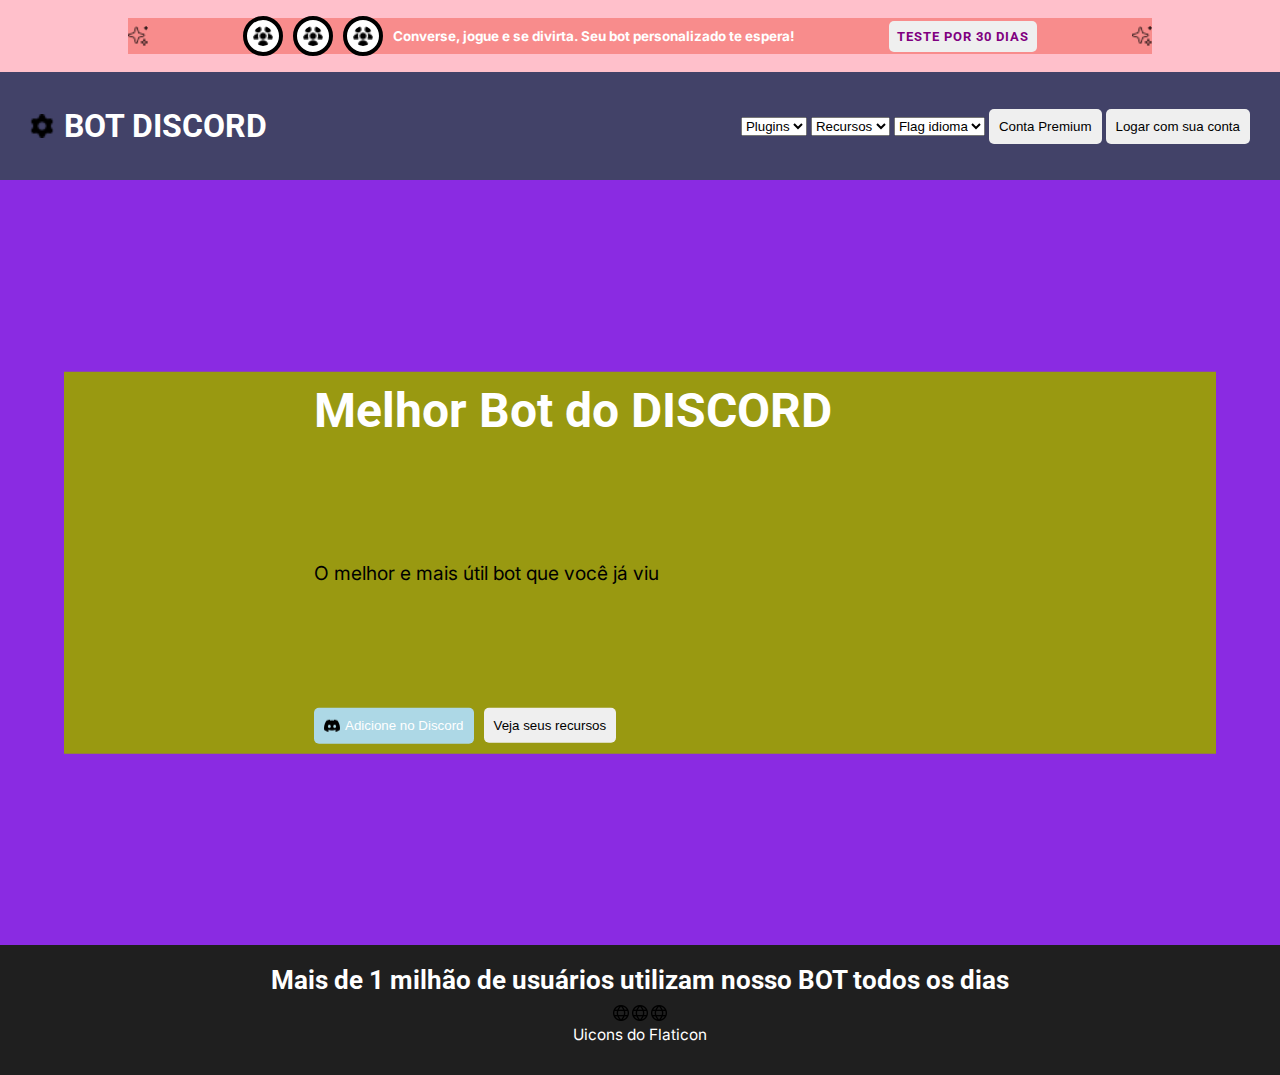
==== 02-LandingPageBot/index.html @ c41d9221 "mudança imagens" ====
<!DOCTYPE html>
<html lang="pt-br">
<head>
    <meta charset="UTF-8">
    <meta name="viewport" content="width=device-width, initial-scale=1.0">
    <link rel="stylesheet" href="./src/css/reset.css">
    <link rel="stylesheet" href="./src/css/style.css">
    <link rel="shortcut icon" href="./src/imagens/config.png" type="image/x-icon">
    <title>Discord Bot</title> <!--Site simples de um bot do discord-->
</head>
<body>
    <div id="container-ad">
        <div id="itens">
            <img src="./src/imagens/brilho.png" alt="brilho">
                <div id="user">
                    <img src="./src/imagens/usertemp.png" alt="user1">
                    <img src="./src/imagens/usertemp.png" alt="user2">
                    <img src="./src/imagens/usertemp.png" alt="user3">
                    <p>Converse, jogue e se divirta. Seu bot personalizado te espera!</p>
                </div>
            <button>Teste por 30 dias</button>
            <img src="./src/imagens/brilho.png" alt="brilho">
        </div>
    </div>
    <header id="navigation">
            <div id="bot-info">
                <img src="./src/imagens/config.png" alt="icon-bot">
                <h1>BOT DISCORD</h1>
            </div>

            <nav>
                <select name="splugins" id="plugins">
                    <option value="">Plugins</option>
                </select>
                <select name="srecursos" id="recursos">
                    <option value="">Recursos</option>
                </select>
                <select name="sidioma" id="idioma">
                    <option value="">Flag idioma</option>
                </select>
                <button>Conta Premium</button>
                <button>Logar com sua conta</button>
            </nav>
    </header>

    <section id="container-dados">
        <div id="dados">
            <div id="conteudo-dados">
                <h1>Melhor Bot do DISCORD</h1>
                <p>O melhor e mais útil bot que você já viu</p>
                    <div id="container-btn">
                        <a href="#">
                            <button id="btn-discord" class="btn-dados"><img src="./src/imagens/discord.png" alt="logo"> Adicione no Discord</button>
                        </a>
                        <a href="#">
                            <button class="btn-dados">Veja seus recursos</button>
                        </a>
                    </div>
            </div>
        </div>
    </section>

    <footer>
        <div id="footer-item">
            <h2>Mais de 1 milhão de usuários utilizam nosso <a href="#">BOT</a> todos os dias</h2>
            <div id="container-imagens">
                <img src="./src/imagens/patrontemp.png" alt="patron1"> 
                <img src="./src/imagens/patrontemp.png" alt="patron2"> 
                <img src="./src/imagens/patrontemp.png" alt="patron3">
            </div>
            <p>Uicons do <a href="https://www.flaticon.com/uicons">Flaticon</a></p>
        </div>
    </footer>
</body>
</html>
---- 02-LandingPageBot/src/css/style.css ----
@import url('https://fonts.googleapis.com/css2?family=Inter:wght@100..900&family=Roboto:ital,wght@0,100;0,300;0,400;0,500;0,700;0,900;1,100;1,300;1,400;1,500;1,700;1,900&display=swap');

:root {
    --fonte-titulo: "Roboto", Arial, sans-serif;
    --fonte-padrao: "Inter", Verdana, sans-serif;
}

body, html {
    height: 100%;

}

h1, h2 {
    font-family: var(--fonte-titulo);
    color: white;
}

p {
    font-family: var(--fonte-padrao);
    font-size: 1.2em;
}

button {
    border: none;
    padding: 10px;
    border-radius: 5px;
}

div#container-ad {
    height: 8%;
    background-color: pink;
    display: flex;
    align-items: center;
}

div#itens {
    background-color: rgb(248, 140, 140);
    width: 80%;
    height: 50%;
    margin: auto;
    display: flex;
    justify-content: space-between;
    align-items: center;
    gap: 10px;

    font-size: 0.7em;
}

div#itens button {
    font-family: var(--fonte-titulo);
    font-weight: bold;
    color: purple;
    text-transform: uppercase;
    letter-spacing: 1px;
    padding: 8px;
}

div#itens img {
    height: 20px;
}

div#user {
    display: flex;
    align-items: center;
    gap: 10px;
    color: white;
    font-weight: bold;

}

div#user img{
    background-color: white;
    padding: 6px;
    border-radius: 50%;
    border: 4px solid black;
}

header#navigation {
    background-color: rgb(66, 66, 104);
    height: 12%;
    padding: 0 30px;

    display: flex;
    justify-content: space-between;
    align-items: center;
}

div#bot-info {
    display: flex;
    align-items: center;
    gap: 10px;
}

div#bot-info img {
    height: 24px;
    width: 24px;
}

section#container-dados {
    background-color: blueviolet;
    height: 85%;
    width: 100%;
    position: relative;
}

div#dados {
    display: flex;
    background-color: rgb(153, 153, 17);
    text-align: left;

    height: 50%;
    width: 90%;
    position: absolute;
    top: 50%;
    left: 50%;

    transform: translate(-50%, -50%);
}

div#conteudo-dados {
    display: flex;
    flex-direction: column;
    justify-content: space-between;
    padding: 10px;
    padding-left: 250px;
}

div#conteudo-dados h1{
    font-size: 3em;
    font-weight: 700;
}

div#container-btn {
    display: flex;
    gap: 10px;
}

button#btn-discord {
    background-color: lightblue;
    color: white;
    gap: 5px;
}

button.btn-dados {
    border: none;
    display: flex;
    padding: 10px;
}

footer {
    height: 130px;
    background-color: rgb(31, 31, 31);
    color: white;
}

div#footer-item {
    width: 80%;
    padding: 10px;
    margin: auto;
    text-align: center;
    font-size: 0.8em;
}

div#footer-item  h2{
    margin: 10px 0;
    font-size: 2em;
}
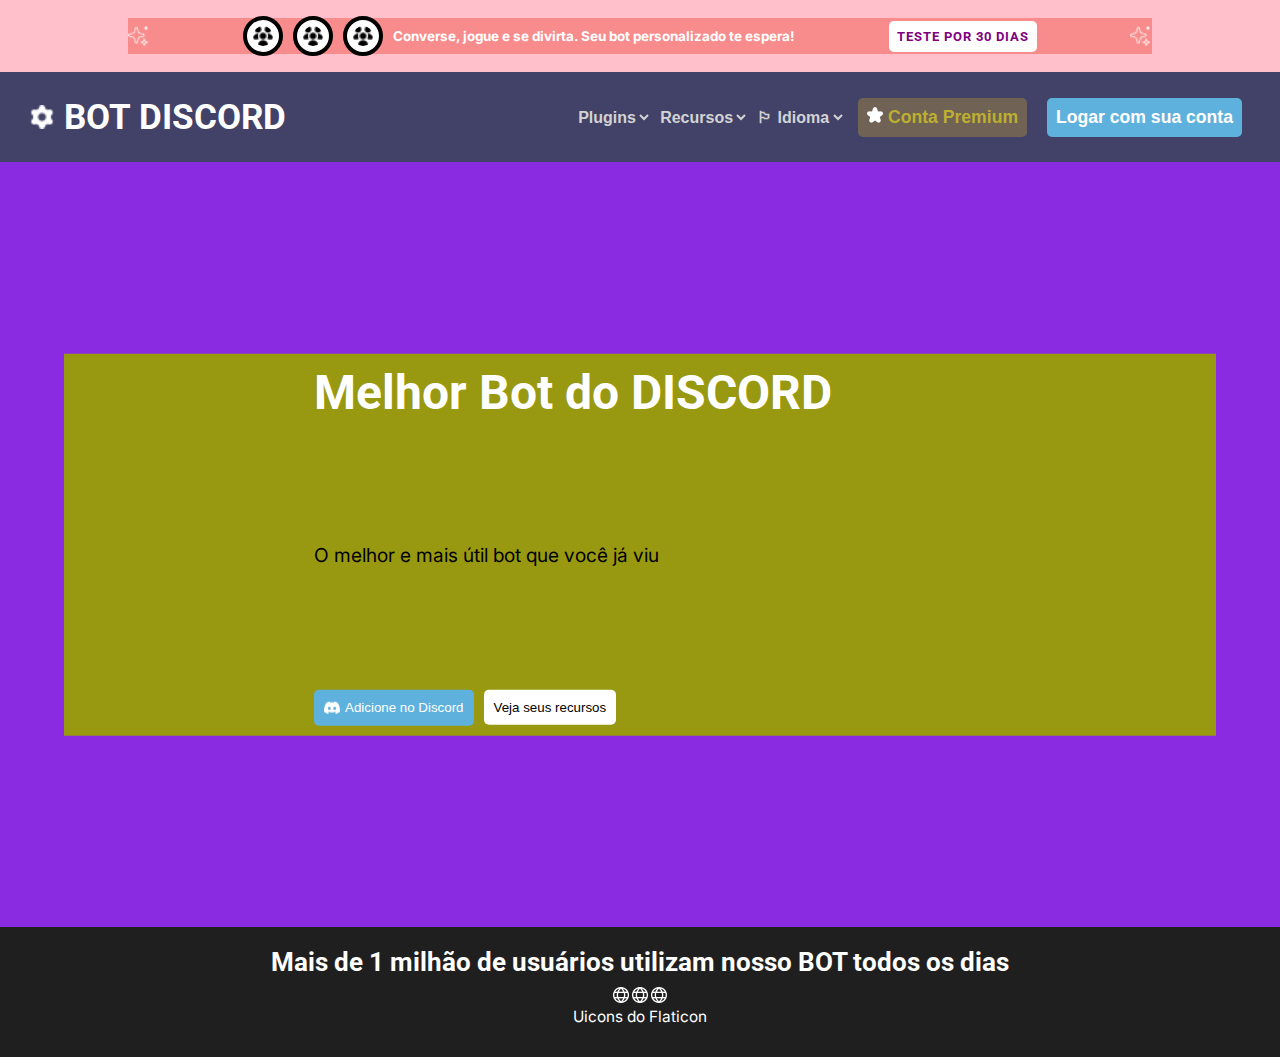
==== commit 21d34193: "config botões" ====
--- a/02-LandingPageBot/index.html
+++ b/02-LandingPageBot/index.html
@@ -11,7 +11,7 @@
 <body>
     <div id="container-ad">
         <div id="itens">
-            <img src="./src/imagens/brilho.png" alt="brilho">
+            <img class="brilho" src="./src/imagens/brilho.png" alt="brilho">
                 <div id="user">
                     <img src="./src/imagens/usertemp.png" alt="user1">
                     <img src="./src/imagens/usertemp.png" alt="user2">
@@ -19,12 +19,12 @@
                     <p>Converse, jogue e se divirta. Seu bot personalizado te espera!</p>
                 </div>
             <button>Teste por 30 dias</button>
-            <img src="./src/imagens/brilho.png" alt="brilho">
+            <img class="brilho" src="./src/imagens/brilho.png" alt="brilho">
         </div>
     </div>
     <header id="navigation">
             <div id="bot-info">
-                <img src="./src/imagens/config.png" alt="icon-bot">
+                <img class="brilho" src="./src/imagens/config.png" alt="icon-bot">
                 <h1>BOT DISCORD</h1>
             </div>
 
@@ -36,10 +36,10 @@
                     <option value="">Recursos</option>
                 </select>
                 <select name="sidioma" id="idioma">
-                    <option value="">Flag idioma</option>
+                    <option value="">&#x1F3F3; Idioma</option>
                 </select>
-                <button>Conta Premium</button>
-                <button>Logar com sua conta</button>
+                    <button id="premium"><img class="brilho" src="./src/imagens/premium.png" alt="logo de premium"> Conta Premium</button>
+                    <button id="discord">Logar com sua conta</button>
             </nav>
     </header>
 
@@ -64,9 +64,9 @@
         <div id="footer-item">
             <h2>Mais de 1 milhão de usuários utilizam nosso <a href="#">BOT</a> todos os dias</h2>
             <div id="container-imagens">
-                <img src="./src/imagens/patrontemp.png" alt="patron1"> 
-                <img src="./src/imagens/patrontemp.png" alt="patron2"> 
-                <img src="./src/imagens/patrontemp.png" alt="patron3">
+                <img class="brilho" src="./src/imagens/patrontemp.png" alt="patron1"> 
+                <img class="brilho" src="./src/imagens/patrontemp.png" alt="patron2"> 
+                <img class="brilho" src="./src/imagens/patrontemp.png" alt="patron3">
             </div>
             <p>Uicons do <a href="https://www.flaticon.com/uicons">Flaticon</a></p>
         </div>
--- a/02-LandingPageBot/src/css/style.css
+++ b/02-LandingPageBot/src/css/style.css
@@ -23,6 +23,7 @@
 button {
     border: none;
     padding: 10px;
+    background-color: white;
     border-radius: 5px;
 }
 
@@ -50,6 +51,7 @@
     font-family: var(--fonte-titulo);
     font-weight: bold;
     color: purple;
+    background-color: white;
     text-transform: uppercase;
     letter-spacing: 1px;
     padding: 8px;
@@ -57,6 +59,7 @@
 
 div#itens img {
     height: 20px;
+    padding-right: 2px;
 }
 
 div#user {
@@ -76,13 +79,47 @@
 }
 
 header#navigation {
+    font-family: var(--fonte-padrao);
     background-color: rgb(66, 66, 104);
-    height: 12%;
+    height: 10%;
     padding: 0 30px;
 
     display: flex;
     justify-content: space-between;
     align-items: center;
+}
+
+img.brilho {
+    filter: invert(100);
+}
+
+header#navigation > nav select {
+    font-weight: bold;
+    font-size: 1em;
+    background-color: rgba(240, 248, 255, 0);
+    color: lightgray;
+    border: none;
+}
+
+header#navigation > nav button {
+    font-weight: bold;
+    font-size: 1.1em;
+    padding: 9px;
+    margin: 0 8px;
+}
+
+button#premium {
+    color: rgb(189, 175, 48);
+    background-color: rgba(231, 179, 35, 0.281);
+}
+
+button#discord {
+    background-color: #5FB1DD;
+    color: white;
+}
+
+button#discord:hover {
+    background-color: #0076FF;
 }
 
 div#bot-info {
@@ -94,6 +131,10 @@
 div#bot-info img {
     height: 24px;
     width: 24px;
+}
+
+div#bot-info h1 {
+    font-size: 2.2em;
 }
 
 section#container-dados {
@@ -136,9 +177,17 @@
 }
 
 button#btn-discord {
-    background-color: lightblue;
+    background-color: #5FB1DD;
     color: white;
     gap: 5px;
+}
+
+button#btn-discord img {
+    filter: invert(100);
+}
+
+button#btn-discord:hover {
+    background-color: #0076FF;
 }
 
 button.btn-dados {
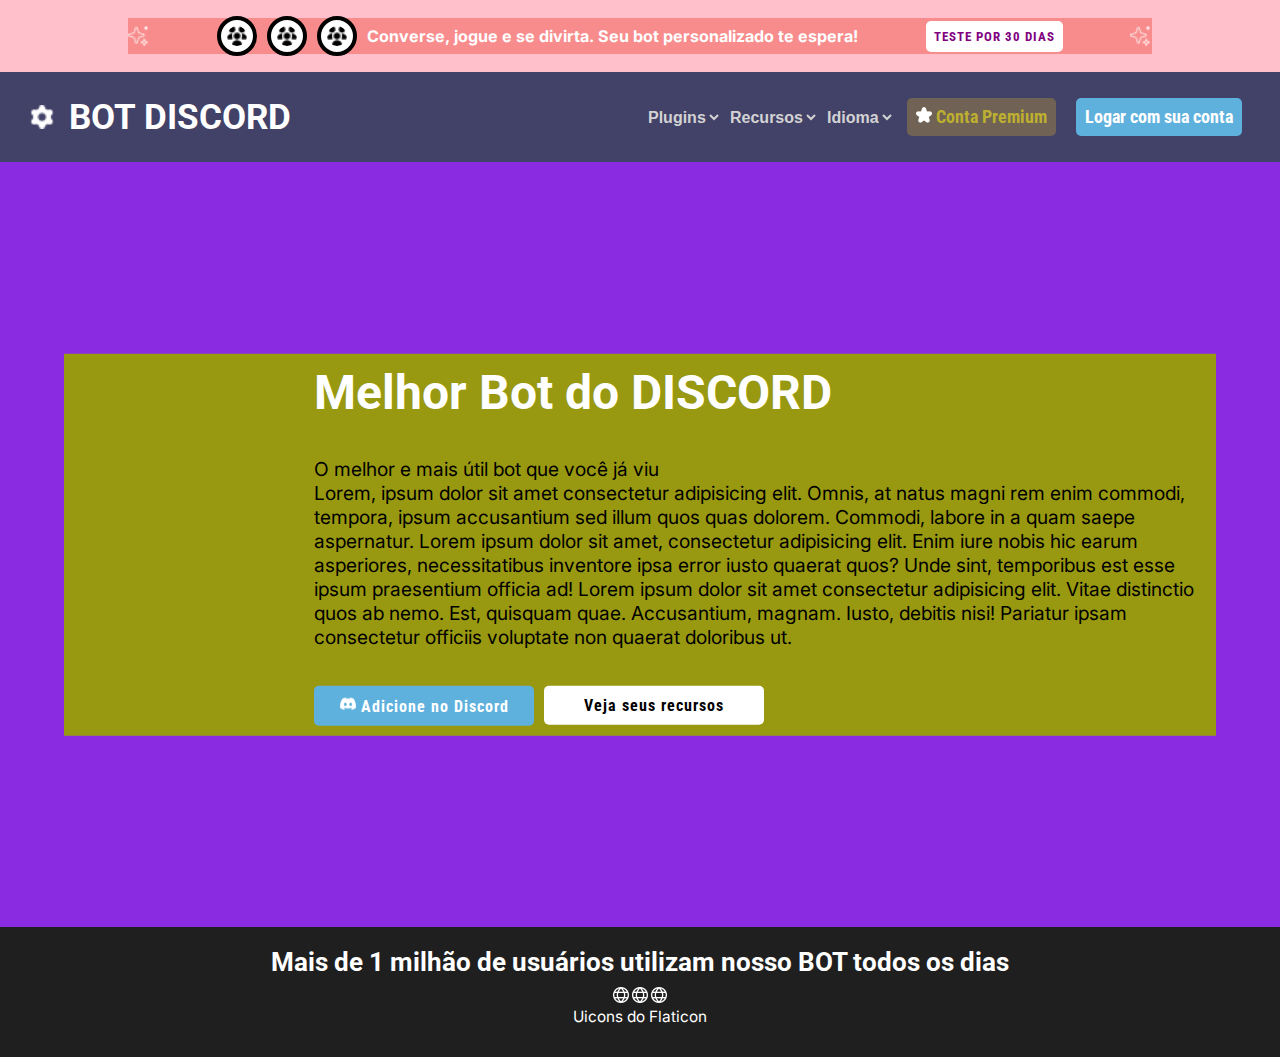
==== commit b0d716e8: "Documentação de estilo do projeto 2" ====
--- a/02-LandingPageBot/index.html
+++ b/02-LandingPageBot/index.html
@@ -36,7 +36,7 @@
                     <option value="">Recursos</option>
                 </select>
                 <select name="sidioma" id="idioma">
-                    <option value="">&#x1F3F3; Idioma</option>
+                    <option value="">Idioma</option>
                 </select>
                     <button id="premium"><img class="brilho" src="./src/imagens/premium.png" alt="logo de premium"> Conta Premium</button>
                     <button id="discord">Logar com sua conta</button>
@@ -47,13 +47,17 @@
         <div id="dados">
             <div id="conteudo-dados">
                 <h1>Melhor Bot do DISCORD</h1>
-                <p>O melhor e mais útil bot que você já viu</p>
+                <p>O melhor e mais útil bot que você já viu <br>
+                    Lorem, ipsum dolor sit amet consectetur adipisicing elit. Omnis, at natus magni rem enim commodi, tempora, ipsum accusantium sed illum quos quas dolorem. Commodi, labore in a quam saepe aspernatur.
+                    Lorem ipsum dolor sit amet, consectetur adipisicing elit. Enim iure nobis hic earum asperiores, necessitatibus inventore ipsa error iusto quaerat quos? Unde sint, temporibus est esse ipsum praesentium officia ad!
+                    Lorem ipsum dolor sit amet consectetur adipisicing elit. Vitae distinctio quos ab nemo. Est, quisquam quae. Accusantium, magnam. Iusto, debitis nisi! Pariatur ipsam consectetur officiis voluptate non quaerat doloribus ut.
+                </p>
                     <div id="container-btn">
                         <a href="#">
-                            <button id="btn-discord" class="btn-dados"><img src="./src/imagens/discord.png" alt="logo"> Adicione no Discord</button>
+                            <button id="btn-discord"><img class="brilho" src="./src/imagens/discord.png" alt="logo"> Adicione no Discord</button>
                         </a>
                         <a href="#">
-                            <button class="btn-dados">Veja seus recursos</button>
+                            <button>Veja seus recursos</button>
                         </a>
                     </div>
             </div>
--- a/02-LandingPageBot/src/css/style.css
+++ b/02-LandingPageBot/src/css/style.css
@@ -1,32 +1,48 @@
+/* INÍCIO DAS IMPORTAÇÕES DE FONTE */
 @import url('https://fonts.googleapis.com/css2?family=Inter:wght@100..900&family=Roboto:ital,wght@0,100;0,300;0,400;0,500;0,700;0,900;1,100;1,300;1,400;1,500;1,700;1,900&display=swap');
-
+@import url('https://fonts.googleapis.com/css2?family=Roboto+Condensed:ital,wght@0,100..900;1,100..900&display=swap');
+/* FIM DAS IMPORTAÇÕES DE FONTE */
+
+/* Configurações de Raiz */
 :root {
-    --fonte-titulo: "Roboto", Arial, sans-serif;
+    --fonte-esp: "Roboto", sans-serif;
+    --fonte-btn: "Roboto Condensed", sans-serif;
     --fonte-padrao: "Inter", Verdana, sans-serif;
 }
 
+/* Configurações de corpo e html */
 body, html {
     height: 100%;
-
-}
-
+}
+
+/* Configurações Básicas de H1 E H2 */
 h1, h2 {
-    font-family: var(--fonte-titulo);
-    color: white;
-}
-
+    font-family: var(--fonte-esp);
+    color: white;
+}
+
+/* Configurações de parágrafo */
 p {
     font-family: var(--fonte-padrao);
     font-size: 1.2em;
 }
 
+/* Configurações gerais de botão */
 button {
+    font-family: var(--fonte-btn);
+    font-weight: bold;
     border: none;
-    padding: 10px;
     background-color: white;
     border-radius: 5px;
 }
 
+/* Configurações de pseudo-classe do button */
+button:hover {
+    cursor: pointer;
+}
+
+/* INÍCIO DAS CONFIGURAÇÕES DE CONTAINER-AD */
+/* Configurações da aba de AD do site */
 div#container-ad {
     height: 8%;
     background-color: pink;
@@ -34,6 +50,12 @@
     align-items: center;
 }
 
+/* Configurações de hover da área de ad */
+div#container-ad:hover {
+    cursor: pointer;
+}
+
+/* Configurações dos itens dentro do container ad */
 div#itens {
     background-color: rgb(248, 140, 140);
     width: 80%;
@@ -47,9 +69,8 @@
     font-size: 0.7em;
 }
 
+/* Configurações do botão dentro dos itens */
 div#itens button {
-    font-family: var(--fonte-titulo);
-    font-weight: bold;
     color: purple;
     background-color: white;
     text-transform: uppercase;
@@ -57,27 +78,33 @@
     padding: 8px;
 }
 
+/* Configurações de imagem de brilho e de usuário do ad */
 div#itens img {
     height: 20px;
     padding-right: 2px;
 }
 
+/* DIV que contem as imagens de usuário */
 div#user {
     display: flex;
     align-items: center;
     gap: 10px;
     color: white;
     font-weight: bold;
-
-}
-
+    font-size: 1.2em;
+}
+
+/* Configurações de imagem dos usuários */
 div#user img{
     background-color: white;
     padding: 6px;
     border-radius: 50%;
     border: 4px solid black;
 }
-
+/* FIM DAS CONFIGURAÇÕES DE AD DO SITE */
+
+/* INÍCIO DAS CONFIGURAÇÕES DA HEADER */
+/* Configuração da HEADER como um todo */
 header#navigation {
     font-family: var(--fonte-padrao);
     background-color: rgb(66, 66, 104);
@@ -89,10 +116,13 @@
     align-items: center;
 }
 
+/* CONFIGURAÇÃO das IMAGENS que necessitam da inversão de cor */
+/* Fazer MODIFICAÇÕES DE GLOW NAS IMAGENS */
 img.brilho {
     filter: invert(100);
 }
 
+/* Configurações gerais dos selects */
 header#navigation > nav select {
     font-weight: bold;
     font-size: 1em;
@@ -101,6 +131,9 @@
     border: none;
 }
 
+/* FAZER UMA CONFIGURAÇÃO DE PSEUDO-ELEMENTO DO SELECT IDIOMA */
+
+/* Configurações dos botões da header */
 header#navigation > nav button {
     font-weight: bold;
     font-size: 1.1em;
@@ -108,35 +141,43 @@
     margin: 0 8px;
 }
 
+/* Configurações do botão amarelo da header */
 button#premium {
     color: rgb(189, 175, 48);
     background-color: rgba(231, 179, 35, 0.281);
 }
 
+/* Configurações do botão azul da header */
 button#discord {
     background-color: #5FB1DD;
     color: white;
 }
 
+/* Configurações de pseudo-classe do botão azul */
 button#discord:hover {
     background-color: #0076FF;
 }
 
+/* Configurações da parte de info do BOT, img e h1 */
 div#bot-info {
     display: flex;
     align-items: center;
-    gap: 10px;
-}
-
+    gap: 15px;
+}
+
+/* Configurações da área de img */
 div#bot-info img {
     height: 24px;
     width: 24px;
 }
 
+/* Configurações de h1 */
 div#bot-info h1 {
     font-size: 2.2em;
 }
-
+/* FIM DA CONFIGURAÇÃO DA HEADER */
+
+/* INÍCIO DA CONFIGURAÇÃO DA SECTION, que posteriormente terá o img  */
 section#container-dados {
     background-color: blueviolet;
     height: 85%;
@@ -144,11 +185,13 @@
     position: relative;
 }
 
+/* Configurações do bloco de conteúdo*/
 div#dados {
     display: flex;
     background-color: rgb(153, 153, 17);
     text-align: left;
 
+    /* Configurações de centralização e dimensão */
     height: 50%;
     width: 90%;
     position: absolute;
@@ -158,6 +201,7 @@
     transform: translate(-50%, -50%);
 }
 
+/* Configurações QUE CONTEM DADOS, h1, p e div de buttons */
 div#conteudo-dados {
     display: flex;
     flex-direction: column;
@@ -166,42 +210,48 @@
     padding-left: 250px;
 }
 
+/* Configurações de h1 */
 div#conteudo-dados h1{
     font-size: 3em;
     font-weight: 700;
 }
 
+/* Configurações da área de botões */
 div#container-btn {
     display: flex;
     gap: 10px;
 }
 
+/* Configurações dos botões */
+div#container-btn button {
+    width: 220px;
+    padding: 10px;
+    font-size: 1em;
+    font-weight: bold;
+    letter-spacing: 1px;
+}
+
+/* Configurações do botão do discord */
 button#btn-discord {
     background-color: #5FB1DD;
     color: white;
     gap: 5px;
 }
 
-button#btn-discord img {
-    filter: invert(100);
-}
-
+/* Configurações da pseudo classe do botão discord */
 button#btn-discord:hover {
     background-color: #0076FF;
 }
-
-button.btn-dados {
-    border: none;
-    display: flex;
-    padding: 10px;
-}
-
+/* FIM DAS CONFIGURAÇÕES DA PARTE DE SECTON DADOS */
+
+/* INÍCIO DAS CONFIGURAÇÕES DE FOOTER */
 footer {
     height: 130px;
     background-color: rgb(31, 31, 31);
     color: white;
 }
 
+/* Configurações do conteúdo do footer */
 div#footer-item {
     width: 80%;
     padding: 10px;
@@ -210,6 +260,7 @@
     font-size: 0.8em;
 }
 
+/* Configurações do h2 do footer */
 div#footer-item  h2{
     margin: 10px 0;
     font-size: 2em;
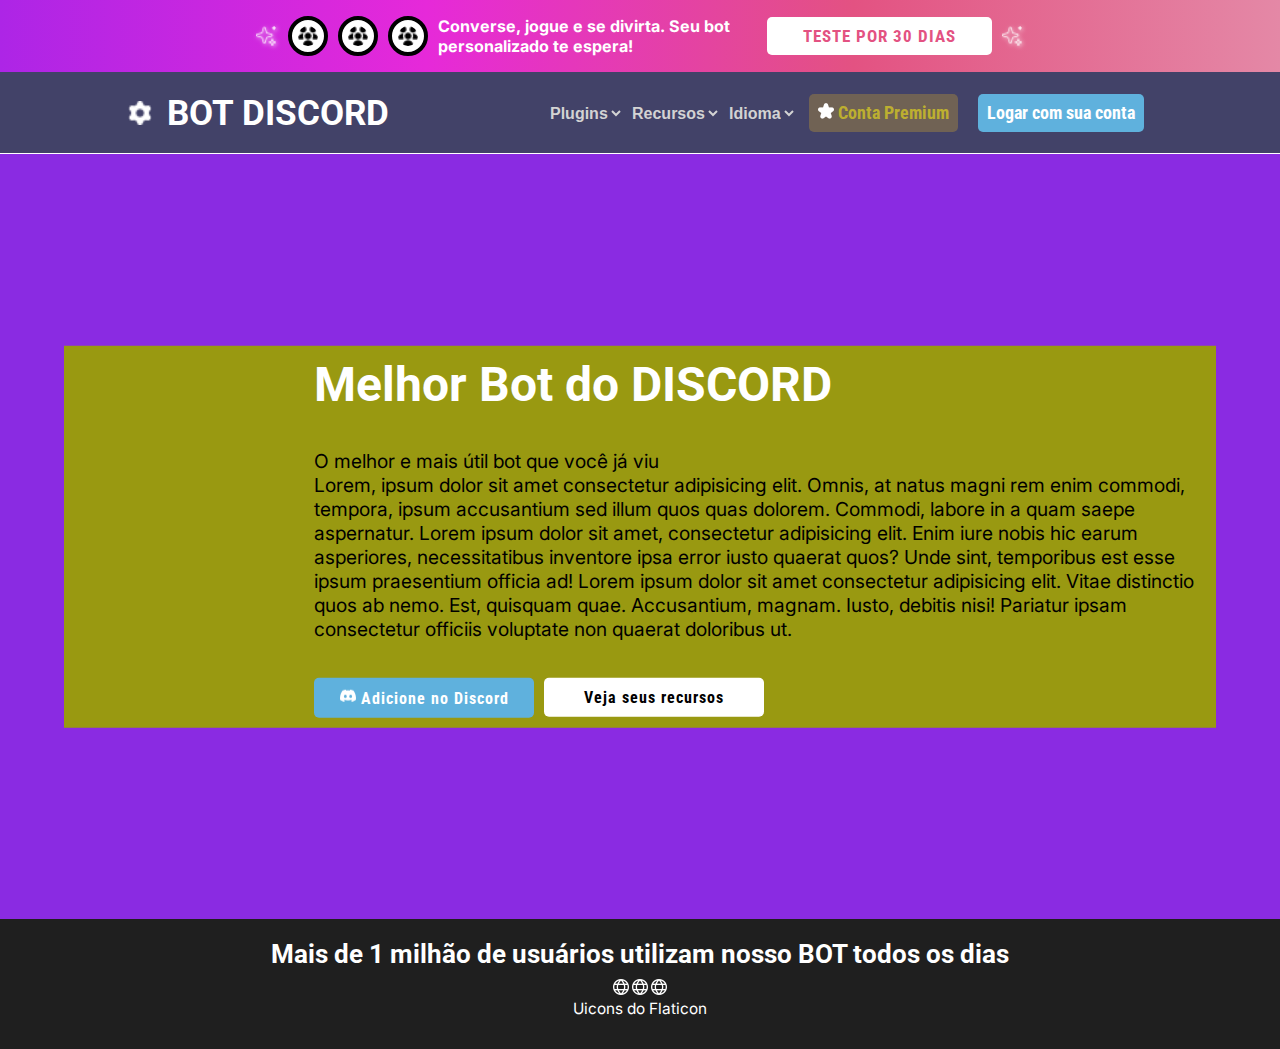
==== commit ee3a2841: "ajustes no HTML" ====
--- a/02-LandingPageBot/index.html
+++ b/02-LandingPageBot/index.html
@@ -9,38 +9,41 @@
     <title>Discord Bot</title> <!--Site simples de um bot do discord-->
 </head>
 <body>
-    <div id="container-ad">
-        <div id="itens">
-            <img class="brilho" src="./src/imagens/brilho.png" alt="brilho">
-                <div id="user">
-                    <img src="./src/imagens/usertemp.png" alt="user1">
-                    <img src="./src/imagens/usertemp.png" alt="user2">
-                    <img src="./src/imagens/usertemp.png" alt="user3">
-                    <p>Converse, jogue e se divirta. Seu bot personalizado te espera!</p>
+    <a href="https://github.com/MarcosHenriqueFr" target="_blank" rel="author">
+        <div id="container-ad">
+            <div id="itens">
+                <img class="spark" src="./src/imagens/brilho.png" alt="brilho">
+                    <div id="user">
+                        <img src="./src/imagens/usertemp.png" alt="user1">
+                        <img src="./src/imagens/usertemp.png" alt="user2">
+                        <img src="./src/imagens/usertemp.png" alt="user3">
+                        <p>Converse, jogue e se divirta. Seu bot personalizado te espera!</p>
+                    </div>
+                <button>Teste por 30 dias</button>
+                <img class="spark" src="./src/imagens/brilho.png" alt="brilho">
+            </div>
+        </div>
+    </a>
+    <header id="navigation">
+            <div id="container-header-info">
+                <div id="bot-info">
+                    <img class="brilho" src="./src/imagens/config.png" alt="icon-bot">
+                    <h1>BOT DISCORD</h1>
                 </div>
-            <button>Teste por 30 dias</button>
-            <img class="brilho" src="./src/imagens/brilho.png" alt="brilho">
-        </div>
-    </div>
-    <header id="navigation">
-            <div id="bot-info">
-                <img class="brilho" src="./src/imagens/config.png" alt="icon-bot">
-                <h1>BOT DISCORD</h1>
+                <nav>
+                    <select name="splugins" id="plugins">
+                        <option value="">Plugins</option>
+                    </select>
+                    <select name="srecursos" id="recursos">
+                        <option value="">Recursos</option>
+                    </select>
+                    <select name="sidioma" id="idioma">
+                        <option value="">Idioma</option>
+                    </select>
+                        <button id="premium"><img class="brilho" src="./src/imagens/premium.png" alt="logo de premium"> Conta Premium</button>
+                        <button id="discord">Logar com sua conta</button>
+                </nav>
             </div>
-
-            <nav>
-                <select name="splugins" id="plugins">
-                    <option value="">Plugins</option>
-                </select>
-                <select name="srecursos" id="recursos">
-                    <option value="">Recursos</option>
-                </select>
-                <select name="sidioma" id="idioma">
-                    <option value="">Idioma</option>
-                </select>
-                    <button id="premium"><img class="brilho" src="./src/imagens/premium.png" alt="logo de premium"> Conta Premium</button>
-                    <button id="discord">Logar com sua conta</button>
-            </nav>
     </header>
 
     <section id="container-dados">
--- a/02-LandingPageBot/src/css/style.css
+++ b/02-LandingPageBot/src/css/style.css
@@ -37,15 +37,21 @@
 }
 
 /* Configurações de pseudo-classe do button */
-button:hover {
+button:hover, select:hover {
     cursor: pointer;
+}
+
+/* CONFIGURAÇÃO das IMAGENS que necessitam da inversão de cor */
+/* Fazer MODIFICAÇÕES DE GLOW NAS IMAGENS */
+img.brilho {
+    filter: invert(100);
 }
 
 /* INÍCIO DAS CONFIGURAÇÕES DE CONTAINER-AD */
 /* Configurações da aba de AD do site */
 div#container-ad {
     height: 8%;
-    background-color: pink;
+    background-image: linear-gradient(to right, #AD25E6, #E629D9, #E35282, #E488A6);
     display: flex;
     align-items: center;
 }
@@ -57,8 +63,8 @@
 
 /* Configurações dos itens dentro do container ad */
 div#itens {
-    background-color: rgb(248, 140, 140);
-    width: 80%;
+    background-color: rgba(248, 140, 140, 0);
+    width: 60%;
     height: 50%;
     margin: auto;
     display: flex;
@@ -71,11 +77,19 @@
 
 /* Configurações do botão dentro dos itens */
 div#itens button {
-    color: purple;
+    width: 300px;
+    color: #E35282;
     background-color: white;
     text-transform: uppercase;
     letter-spacing: 1px;
-    padding: 8px;
+    font-size: 1.5em;
+    padding: 9px;
+}
+
+/* Configurações da imagem de brilho do AD */
+img.spark {
+    width: 20px;
+    filter: drop-shadow(1px 1px 2px #000000) invert(100);
 }
 
 /* Configurações de imagem de brilho e de usuário do ad */
@@ -108,22 +122,27 @@
 header#navigation {
     font-family: var(--fonte-padrao);
     background-color: rgb(66, 66, 104);
-    height: 10%;
+    height: 9%;
+    
+    border-width: 0px 0px 1px 0px;
+    border-style: solid;
+    border-color: white;
+}
+
+/* Configurações da área de info do header */
+div#container-header-info {
+    height: 100%;
+    width: 80%;
+    margin: auto;
+
+    display: flex;
+    align-items: center;
+    justify-content: space-between;
     padding: 0 30px;
-
-    display: flex;
-    justify-content: space-between;
-    align-items: center;
-}
-
-/* CONFIGURAÇÃO das IMAGENS que necessitam da inversão de cor */
-/* Fazer MODIFICAÇÕES DE GLOW NAS IMAGENS */
-img.brilho {
-    filter: invert(100);
 }
 
 /* Configurações gerais dos selects */
-header#navigation > nav select {
+div#container-header-info > nav select {
     font-weight: bold;
     font-size: 1em;
     background-color: rgba(240, 248, 255, 0);
@@ -134,7 +153,7 @@
 /* FAZER UMA CONFIGURAÇÃO DE PSEUDO-ELEMENTO DO SELECT IDIOMA */
 
 /* Configurações dos botões da header */
-header#navigation > nav button {
+div#container-header-info > nav button {
     font-weight: bold;
     font-size: 1.1em;
     padding: 9px;
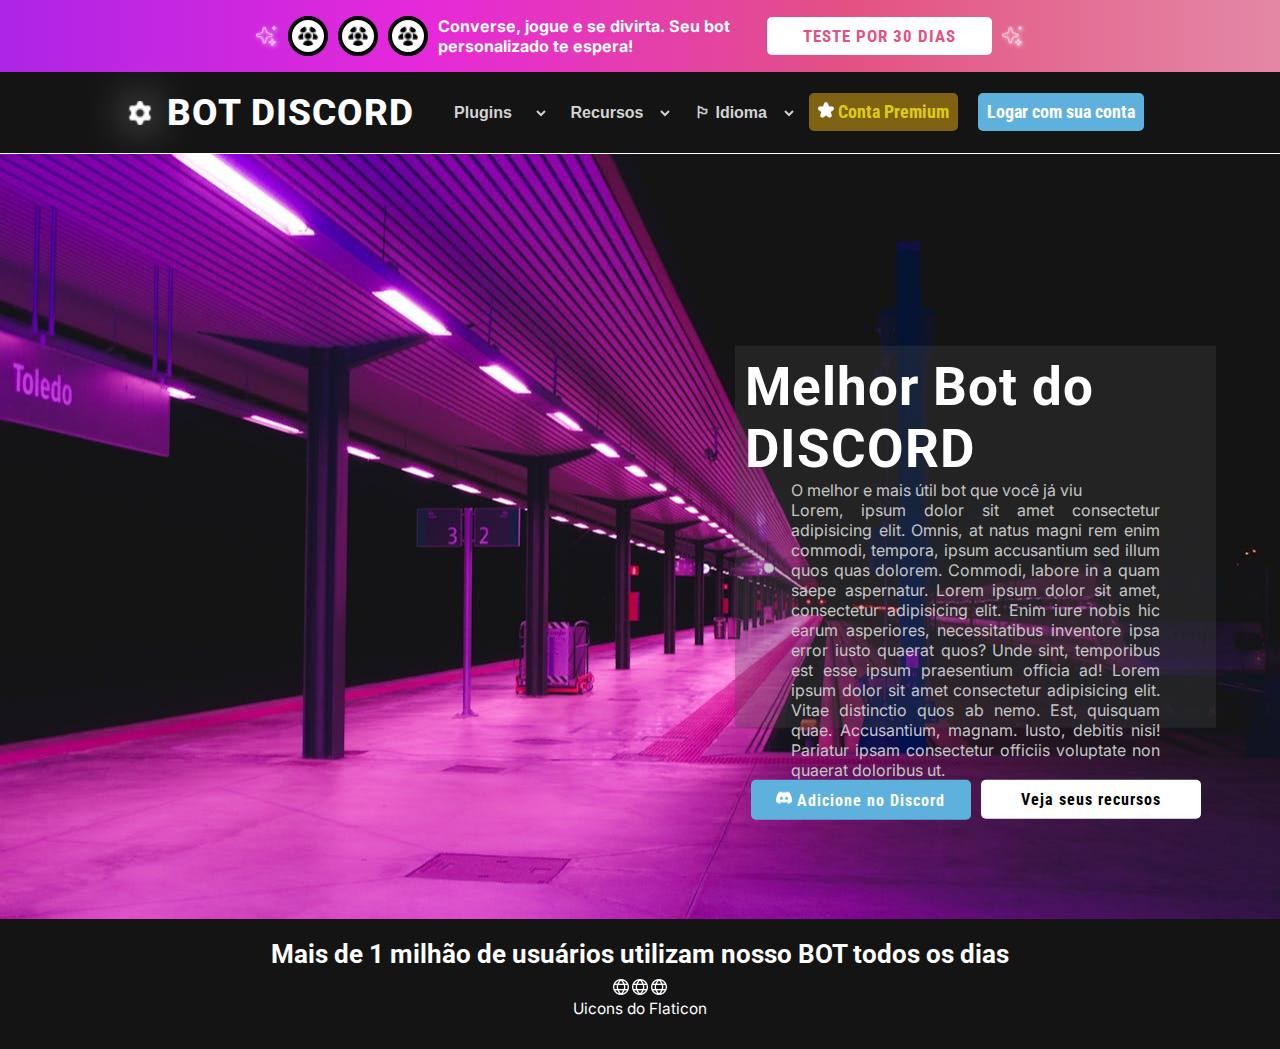
==== commit 363b2ad9: "ajustes de imagem, header e alinhamento" ====
--- a/02-LandingPageBot/index.html
+++ b/02-LandingPageBot/index.html
@@ -27,7 +27,7 @@
     <header id="navigation">
             <div id="container-header-info">
                 <div id="bot-info">
-                    <img class="brilho" src="./src/imagens/config.png" alt="icon-bot">
+                    <img src="./src/imagens/config.png" alt="icon-bot">
                     <h1>BOT DISCORD</h1>
                 </div>
                 <nav>
@@ -37,8 +37,8 @@
                     <select name="srecursos" id="recursos">
                         <option value="">Recursos</option>
                     </select>
-                    <select name="sidioma" id="idioma">
-                        <option value="">Idioma</option>
+                    <select name="sidioma">
+                        <option value="">&#x1F3F3; Idioma</option>
                     </select>
                         <button id="premium"><img class="brilho" src="./src/imagens/premium.png" alt="logo de premium"> Conta Premium</button>
                         <button id="discord">Logar com sua conta</button>
--- a/02-LandingPageBot/src/css/style.css
+++ b/02-LandingPageBot/src/css/style.css
@@ -121,7 +121,7 @@
 /* Configuração da HEADER como um todo */
 header#navigation {
     font-family: var(--fonte-padrao);
-    background-color: rgb(66, 66, 104);
+    background-color: #141414;
     height: 9%;
     
     border-width: 0px 0px 1px 0px;
@@ -143,6 +143,10 @@
 
 /* Configurações gerais dos selects */
 div#container-header-info > nav select {
+    width: 120px;
+    height: 40px;
+
+    text-align: center;
     font-weight: bold;
     font-size: 1em;
     background-color: rgba(240, 248, 255, 0);
@@ -150,8 +154,6 @@
     border: none;
 }
 
-/* FAZER UMA CONFIGURAÇÃO DE PSEUDO-ELEMENTO DO SELECT IDIOMA */
-
 /* Configurações dos botões da header */
 div#container-header-info > nav button {
     font-weight: bold;
@@ -162,14 +164,20 @@
 
 /* Configurações do botão amarelo da header */
 button#premium {
-    color: rgb(189, 175, 48);
-    background-color: rgba(231, 179, 35, 0.281);
+    color: rgb(224, 204, 21);
+    background-color: rgba(224, 169, 18, 0.527);
+    transition: background-color 0.25s;
+}
+
+button#premium:hover {
+    background-color: rgba(170, 134, 35, 0.596);
 }
 
 /* Configurações do botão azul da header */
 button#discord {
     background-color: #5FB1DD;
     color: white;
+    transition: background-color 0.25s;
 }
 
 /* Configurações de pseudo-classe do botão azul */
@@ -188,17 +196,30 @@
 div#bot-info img {
     height: 24px;
     width: 24px;
+    filter: drop-shadow(0px 0px 20px rgb(0, 0, 0)) invert(100);
 }
 
 /* Configurações de h1 */
 div#bot-info h1 {
-    font-size: 2.2em;
+    font-size: 2.3em;
+    letter-spacing: 1px;
+    font-weight: 800;
+    transition: text-decoration 0.5s;
+}
+
+/* Configuração da pseudo-classe do h1 */
+div#bot-info h1:hover {
+    text-decoration: underline;
 }
 /* FIM DA CONFIGURAÇÃO DA HEADER */
 
 /* INÍCIO DA CONFIGURAÇÃO DA SECTION, que posteriormente terá o img  */
 section#container-dados {
     background-color: blueviolet;
+    background-image: url('../imagens/fundo.jpg');
+    background-size: cover;
+    background-position: left center;
+
     height: 85%;
     width: 100%;
     position: relative;
@@ -207,8 +228,7 @@
 /* Configurações do bloco de conteúdo*/
 div#dados {
     display: flex;
-    background-color: rgb(153, 153, 17);
-    text-align: left;
+    justify-content: end;
 
     /* Configurações de centralização e dimensão */
     height: 50%;
@@ -222,22 +242,38 @@
 
 /* Configurações QUE CONTEM DADOS, h1, p e div de buttons */
 div#conteudo-dados {
-    display: flex;
+    width: 40%;
+    background-color: rgba(73, 73, 73, 0.301);
+    display: flex;
+    align-items: end;
     flex-direction: column;
     justify-content: space-between;
     padding: 10px;
-    padding-left: 250px;
 }
 
 /* Configurações de h1 */
 div#conteudo-dados h1{
-    font-size: 3em;
+    margin: auto;
+    font-size: 3.3em;
+    letter-spacing: 1px;
     font-weight: 700;
+}
+
+/* Configuração do parágrafo de conteúdo */
+div#conteudo-dados p {
+    display: inline-block;
+    width: 80%;
+    color: rgb(197, 197, 197);
+    margin: auto;
+    text-align: justify;
+    font-size: 1em;
 }
 
 /* Configurações da área de botões */
 div#container-btn {
-    display: flex;
+    width: 100%;
+    display: flex;
+    justify-content: center;
     gap: 10px;
 }
 
@@ -266,7 +302,7 @@
 /* INÍCIO DAS CONFIGURAÇÕES DE FOOTER */
 footer {
     height: 130px;
-    background-color: rgb(31, 31, 31);
+    background-color: #141414;
     color: white;
 }
 
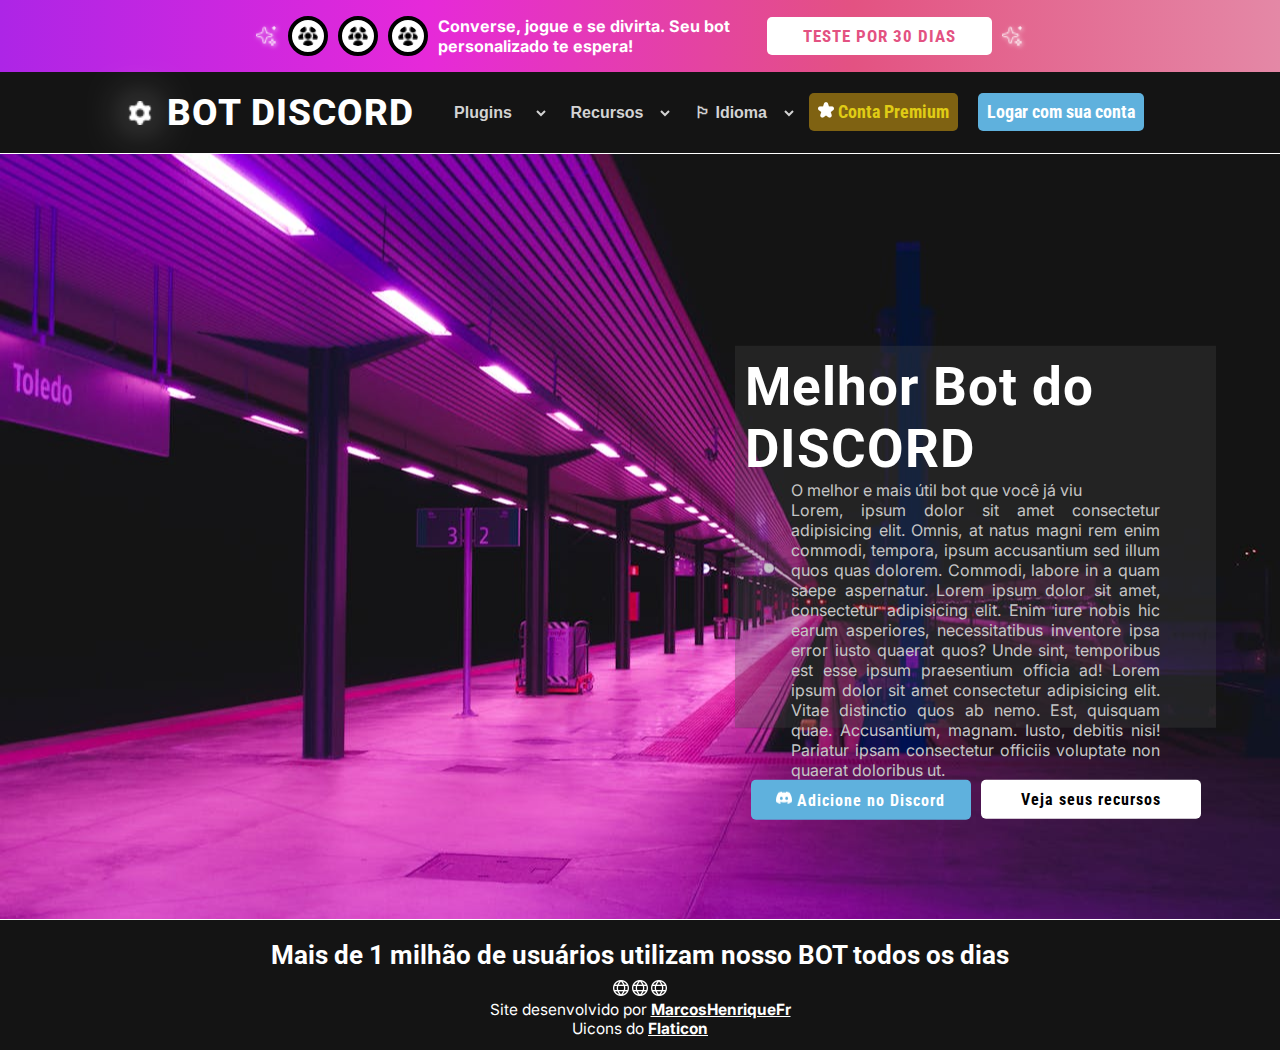
==== commit 64fc0385: "Conclusão da parte padrão do site" ====
--- a/02-LandingPageBot/index.html
+++ b/02-LandingPageBot/index.html
@@ -60,7 +60,7 @@
                             <button id="btn-discord"><img class="brilho" src="./src/imagens/discord.png" alt="logo"> Adicione no Discord</button>
                         </a>
                         <a href="#">
-                            <button>Veja seus recursos</button>
+                            <button id="rsc-btn">Veja seus recursos</button>
                         </a>
                     </div>
             </div>
@@ -75,7 +75,8 @@
                 <img class="brilho" src="./src/imagens/patrontemp.png" alt="patron2"> 
                 <img class="brilho" src="./src/imagens/patrontemp.png" alt="patron3">
             </div>
-            <p>Uicons do <a href="https://www.flaticon.com/uicons">Flaticon</a></p>
+            <p>Site desenvolvido por <strong><a href="https://github.com/MarcosHenriqueFr" target="_blank" rel="author">MarcosHenriqueFr</a></strong></p>
+            <p>Uicons do <strong><a href="https://www.flaticon.com/uicons">Flaticon</a></strong></p>
         </div>
     </footer>
 </body>
--- a/02-LandingPageBot/src/css/style.css
+++ b/02-LandingPageBot/src/css/style.css
@@ -25,6 +25,10 @@
 p {
     font-family: var(--fonte-padrao);
     font-size: 1.2em;
+}
+
+p > strong > a {
+    text-decoration: underline;
 }
 
 /* Configurações gerais de botão */
@@ -284,6 +288,12 @@
     font-size: 1em;
     font-weight: bold;
     letter-spacing: 1px;
+
+    transition: background-color 0.25s;
+}
+
+button#rsc-btn:hover {
+    background-color: gainsboro;
 }
 
 /* Configurações do botão do discord */
@@ -302,6 +312,9 @@
 /* INÍCIO DAS CONFIGURAÇÕES DE FOOTER */
 footer {
     height: 130px;
+    border-width: 1px 0 0 0;
+    border-style: solid;
+    border-color: white;
     background-color: #141414;
     color: white;
 }
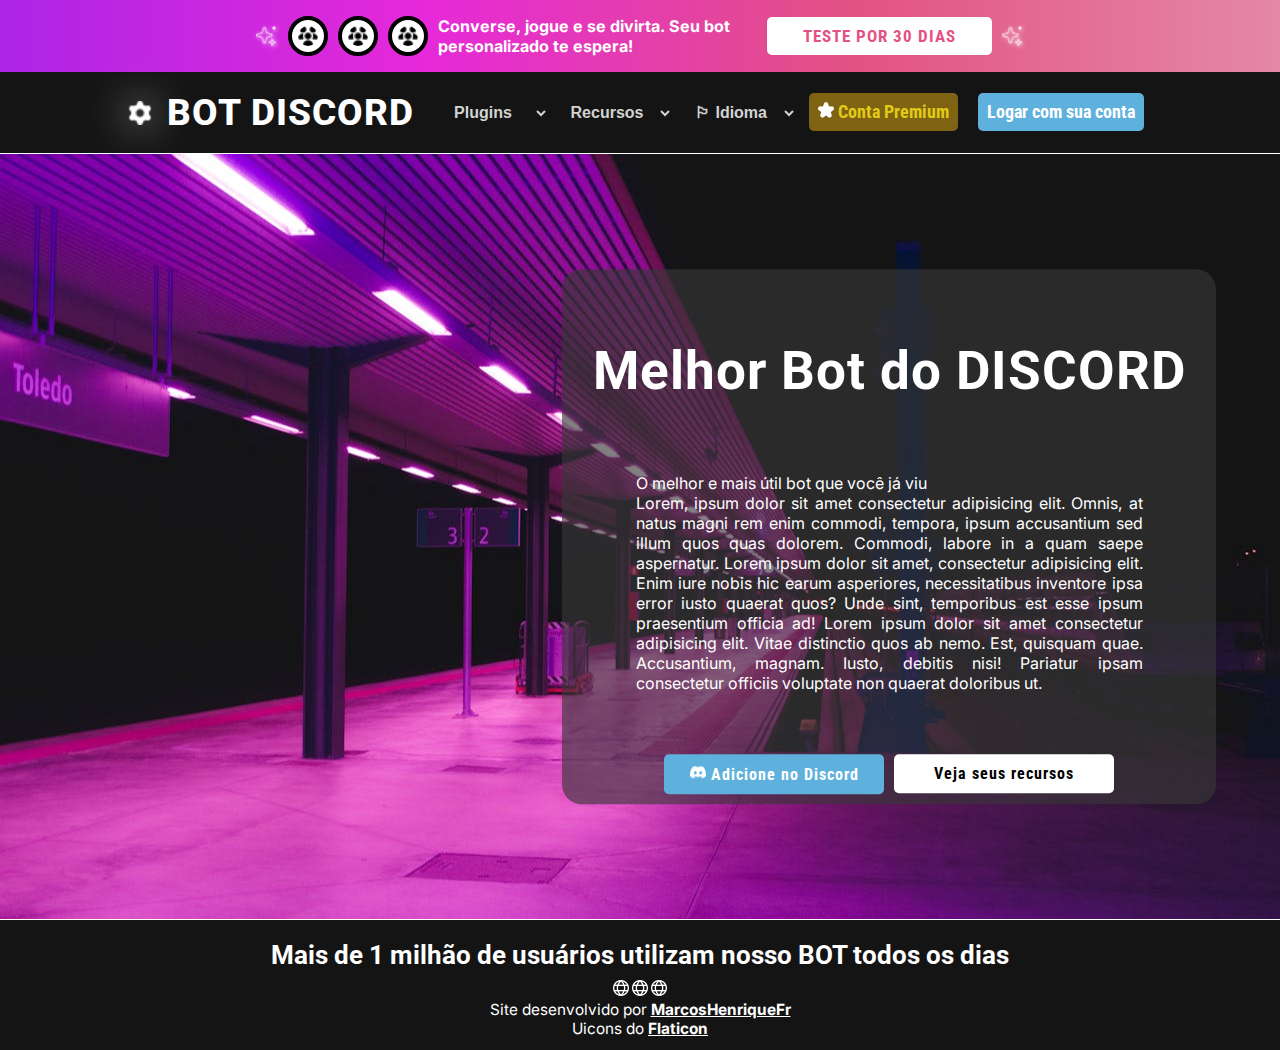
==== commit 60fbbfc7: "Final Responsividade e ajustes no HTML" ====
--- a/02-LandingPageBot/index.html
+++ b/02-LandingPageBot/index.html
@@ -5,6 +5,7 @@
     <meta name="viewport" content="width=device-width, initial-scale=1.0">
     <link rel="stylesheet" href="./src/css/reset.css">
     <link rel="stylesheet" href="./src/css/style.css">
+    <link rel="stylesheet" href="./src/css/responsive.css">
     <link rel="shortcut icon" href="./src/imagens/config.png" type="image/x-icon">
     <title>Discord Bot</title> <!--Site simples de um bot do discord-->
 </head>
@@ -76,7 +77,7 @@
                 <img class="brilho" src="./src/imagens/patrontemp.png" alt="patron3">
             </div>
             <p>Site desenvolvido por <strong><a href="https://github.com/MarcosHenriqueFr" target="_blank" rel="author">MarcosHenriqueFr</a></strong></p>
-            <p>Uicons do <strong><a href="https://www.flaticon.com/uicons">Flaticon</a></strong></p>
+            <p>Uicons do <strong><a target="_blank" rel="external" href="https://www.flaticon.com/uicons">Flaticon</a></strong></p>
         </div>
     </footer>
 </body>
--- a/02-LandingPageBot/src/css/style.css
+++ b/02-LandingPageBot/src/css/style.css
@@ -13,6 +13,7 @@
 /* Configurações de corpo e html */
 body, html {
     height: 100%;
+    font-size: 1em;
 }
 
 /* Configurações Básicas de H1 E H2 */
@@ -201,6 +202,12 @@
     height: 24px;
     width: 24px;
     filter: drop-shadow(0px 0px 20px rgb(0, 0, 0)) invert(100);
+    transition: transform 1s;
+}
+
+div#bot-info img:hover {
+    cursor: pointer;
+    transform: scale(1.5);
 }
 
 /* Configurações de h1 */
@@ -249,10 +256,10 @@
     width: 40%;
     background-color: rgba(73, 73, 73, 0.301);
     display: flex;
-    align-items: end;
     flex-direction: column;
     justify-content: space-between;
     padding: 10px;
+    border-radius: 20px;
 }
 
 /* Configurações de h1 */
--- a/02-LandingPageBot/src/css/responsive.css
+++ b/02-LandingPageBot/src/css/responsive.css
@@ -0,0 +1,206 @@
+/* INÍCIO DAS CONFIGURAÇÕES DE RESPONSIVIDADE */
+
+/* Configurações em laptops */
+@media(max-width: 1740px) {/* Coloca o valor de largura máximo */
+    div#dados {
+        height: 70%;
+    }
+
+    div#conteudo-dados {
+        background-color: rgba(56, 56, 56, 0.63);
+        width: 55%;
+    }
+
+    div#conteudo-dados h1 {
+        text-align: center;
+        margin-bottom: 10px;
+    }
+
+    div#conteudo-dados p {
+        color: white;
+    }
+}
+
+/* Configurações em tablets */
+@media(max-width: 1100px) {
+    div#container-ad {
+        height: 10%;
+    }
+
+    div#itens {
+        height: 100%;
+        width: 90%;
+    }
+
+    div#itens button {
+        height: 80%;
+        font-size: 2em;
+    }
+
+    div#user {
+        font-size: 1.8em;
+    }
+
+    header#navigation {
+        height: 32%;
+        border-width: 1px 0px 1px 0px;
+    }
+
+    div#container-header-info {
+        font-size: 1vw;
+        flex-direction: row;
+        justify-content: unset;
+        gap: 20px;
+    }
+
+    div#bot-info h1{
+        font-size: 6vw;
+    }
+
+    div#bot-info img{
+        padding-right: 20px;
+        width: 40px;
+        height: 40px;
+    }
+
+    div#container-header-info nav{
+        display: flex;
+        flex-direction: column;
+        justify-content: space-evenly;
+        gap: 10px;
+    }
+
+    div#container-header-info nav select{
+        width: 100%;
+        font-size: 2em;
+    }
+
+    div#container-header-info nav button{
+        width: 100%;
+        font-size: 2em;
+    }
+
+    button#premium {
+        display: flex;
+        flex-direction: row;
+        justify-content: center;
+        gap: 10px;
+        align-items: center;
+    }
+
+    button#premium img {
+        height: 30px;
+    }
+
+    div#dados {
+        height: 90%;
+        width: 90%;
+        justify-content: center;
+    }
+
+    div#conteudo-dados {
+        width: 100%;
+    }
+
+    div#conteudo-dados h1 {
+        font-size: 5vw;
+    }
+
+    div#conteudo-dados p {
+        font-size: 2.5vw;
+    }
+
+    div#container-btn button {
+        font-size: 2em;
+        margin: 20px;
+    }
+
+    button#btn-discord {
+        display: flex;
+        flex-direction: row;
+        align-items: center;
+    }
+
+    button#btn-discord img {
+        height: 35px;
+    }
+
+    footer {
+        height: 30%;
+        font-size: 1.5em;
+    }
+
+    div#container-imagens img {
+        height: 60px;
+    }
+
+    @media(max-width: 1000px) {
+        div#dados {
+            height: 95%;
+            width: 95%;
+        }
+
+        div#itens {
+            height: 100%;
+            width: 100%;
+        }
+    }
+
+    @media(max-width: 800px) { /*Em dispositivos menores*/
+        div#container-ad {
+            display: none;
+        }
+
+        header#navigation {
+            height: 40%;
+            font-size: 2vw;
+        }
+
+        div#container-header-info {
+            font-size: 2vw;
+            flex-direction: column;
+            align-items: center;
+            justify-content: center;
+        }
+
+        div#container-header-info nav{
+            gap: 5px;
+        }
+
+        div#container-header-info nav select {
+            width: 300px;
+        }
+
+        section#container-dados {
+            height: 120%;
+        }
+
+        div#conteudo-dados h1 {
+            font-size: 2em;
+        }
+
+        div#conteudo-dados p {
+            font-size: 4vw;
+        }
+
+        div#container-btn {
+            font-size: 1.8vw;
+        }
+
+        div#container-btn button {
+            height: 80px;
+            width: 80%;
+        }
+
+        footer {
+            font-size: 1em;
+            display: flex;
+            height: 40%;
+        }
+
+        div#container-imagens img{
+            height: 30px;
+        }
+    }
+}
+/* Fim das configurações de responsividades */